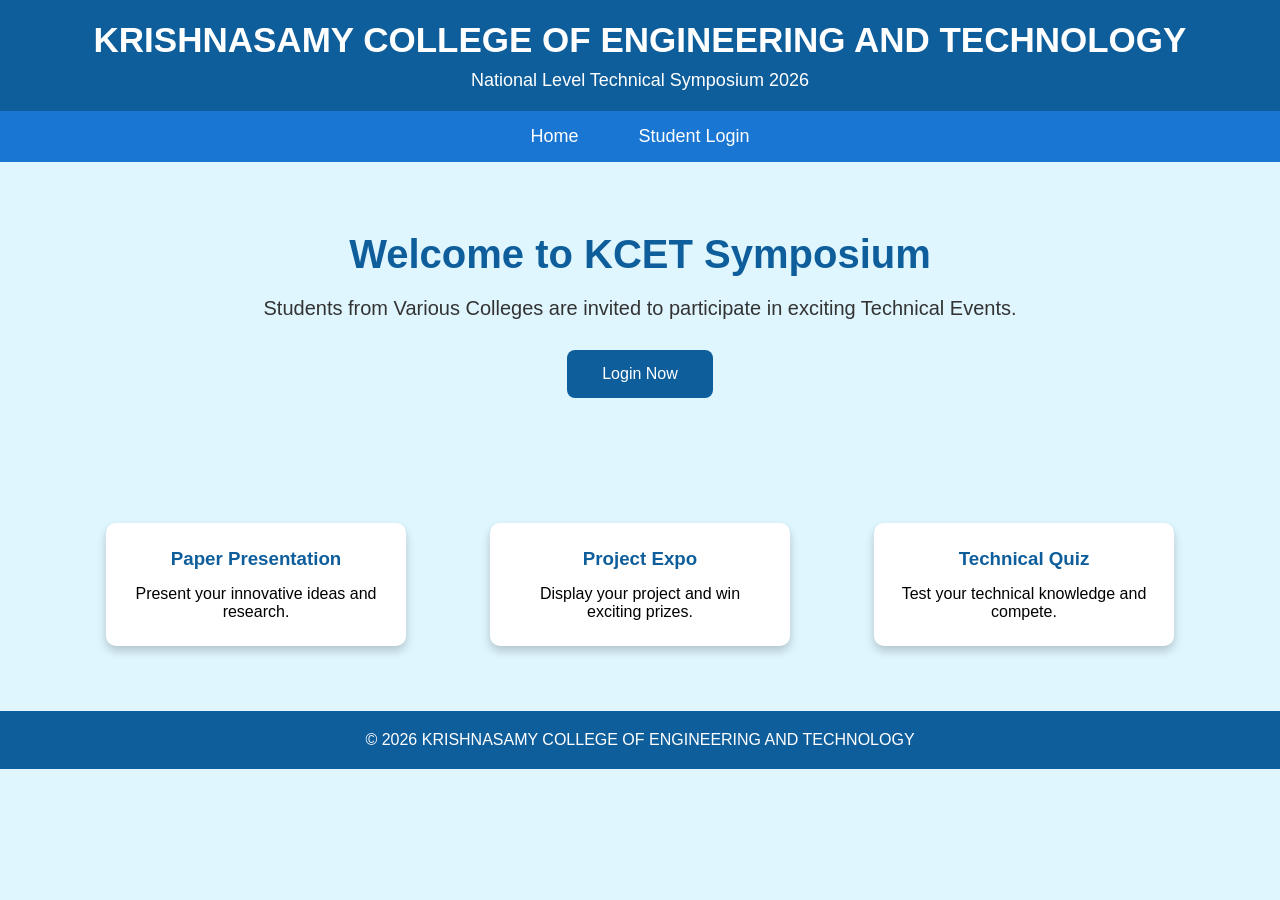
==== index.html @ e4258570 "First Website Commit" ====
<!DOCTYPE html>
<html>
<head>
<title>KCET Symposium</title>

<link rel="stylesheet" href="style.css">

</head>

<body>

<header>

<h1>KRISHNASAMY COLLEGE OF ENGINEERING AND TECHNOLOGY</h1>

<p>National Level Technical Symposium 2026</p>

</header>

<nav>

<a href="index.html">Home</a>

<a href="login.html">Student Login</a>

</nav>

<section class="hero">

<h2>Welcome to KCET Symposium</h2>

<p>

Students from Various Colleges are invited to participate in exciting Technical Events.

</p>

<a href="login.html" class="btn">

Login Now

</a>

</section>

<div class="container">

<div class="cards">

<div class="card">

<h3>Paper Presentation</h3>

<p>

Present your innovative ideas and research.

</p>

</div>

<div class="card">

<h3>Project Expo</h3>

<p>

Display your project and win exciting prizes.

</p>

</div>

<div class="card">

<h3>Technical Quiz</h3>

<p>

Test your technical knowledge and compete.

</p>

</div>

</div>

</div>

<footer>

© 2026 KRISHNASAMY COLLEGE OF ENGINEERING AND TECHNOLOGY

</footer>

</body>

</html>
---- style.css ----
*{
    margin:0;
    padding:0;
    box-sizing:border-box;
    font-family:Arial, Helvetica, sans-serif;
}

body{
    background:#dff6ff;
}

/* Header */

header{
    background:#0f5e9c;
    color:white;
    padding:20px;
    text-align:center;
}

header h1{
    font-size:35px;
}

header p{
    margin-top:10px;
    font-size:18px;
}

/* Navigation */

nav{
    background:#1976d2;
    display:flex;
    justify-content:center;
}

nav a{
    color:white;
    text-decoration:none;
    padding:15px 30px;
    font-size:18px;
}

nav a:hover{
    background:white;
    color:#1976d2;
}

/* Hero */

.hero{
    text-align:center;
    padding:70px 20px;
}

.hero h2{
    font-size:40px;
    color:#0f5e9c;
}

.hero p{
    margin-top:20px;
    font-size:20px;
    color:#333;
}

.btn{
    margin-top:30px;
    display:inline-block;
    padding:15px 35px;
    background:#0f5e9c;
    color:white;
    text-decoration:none;
    border-radius:8px;
}

.btn:hover{
    background:#1976d2;
}

/* Cards */

.container{
    width:90%;
    margin:auto;
}

.cards{
    display:flex;
    justify-content:space-around;
    flex-wrap:wrap;
    margin-top:40px;
}

.card{
    width:300px;
    background:white;
    border-radius:10px;
    padding:25px;
    margin:15px;
    box-shadow:0 5px 10px rgba(0,0,0,.2);
    text-align:center;
}

.card h3{
    color:#0f5e9c;
    margin-bottom:15px;
}

/* Login */

.login-box{
    width:400px;
    background:white;
    margin:80px auto;
    padding:40px;
    border-radius:10px;
    box-shadow:0 5px 10px rgba(0,0,0,.3);
}

.login-box h2{
    text-align:center;
    color:#0f5e9c;
    margin-bottom:20px;
}

input{
    width:100%;
    padding:12px;
    margin:10px 0;
    border:1px solid #999;
    border-radius:5px;
}

button{
    width:100%;
    padding:12px;
    background:#0f5e9c;
    color:white;
    border:none;
    border-radius:5px;
    cursor:pointer;
}

button:hover{
    background:#1976d2;
}

footer{
    background:#0f5e9c;
    color:white;
    text-align:center;
    padding:20px;
    margin-top:50px;
}
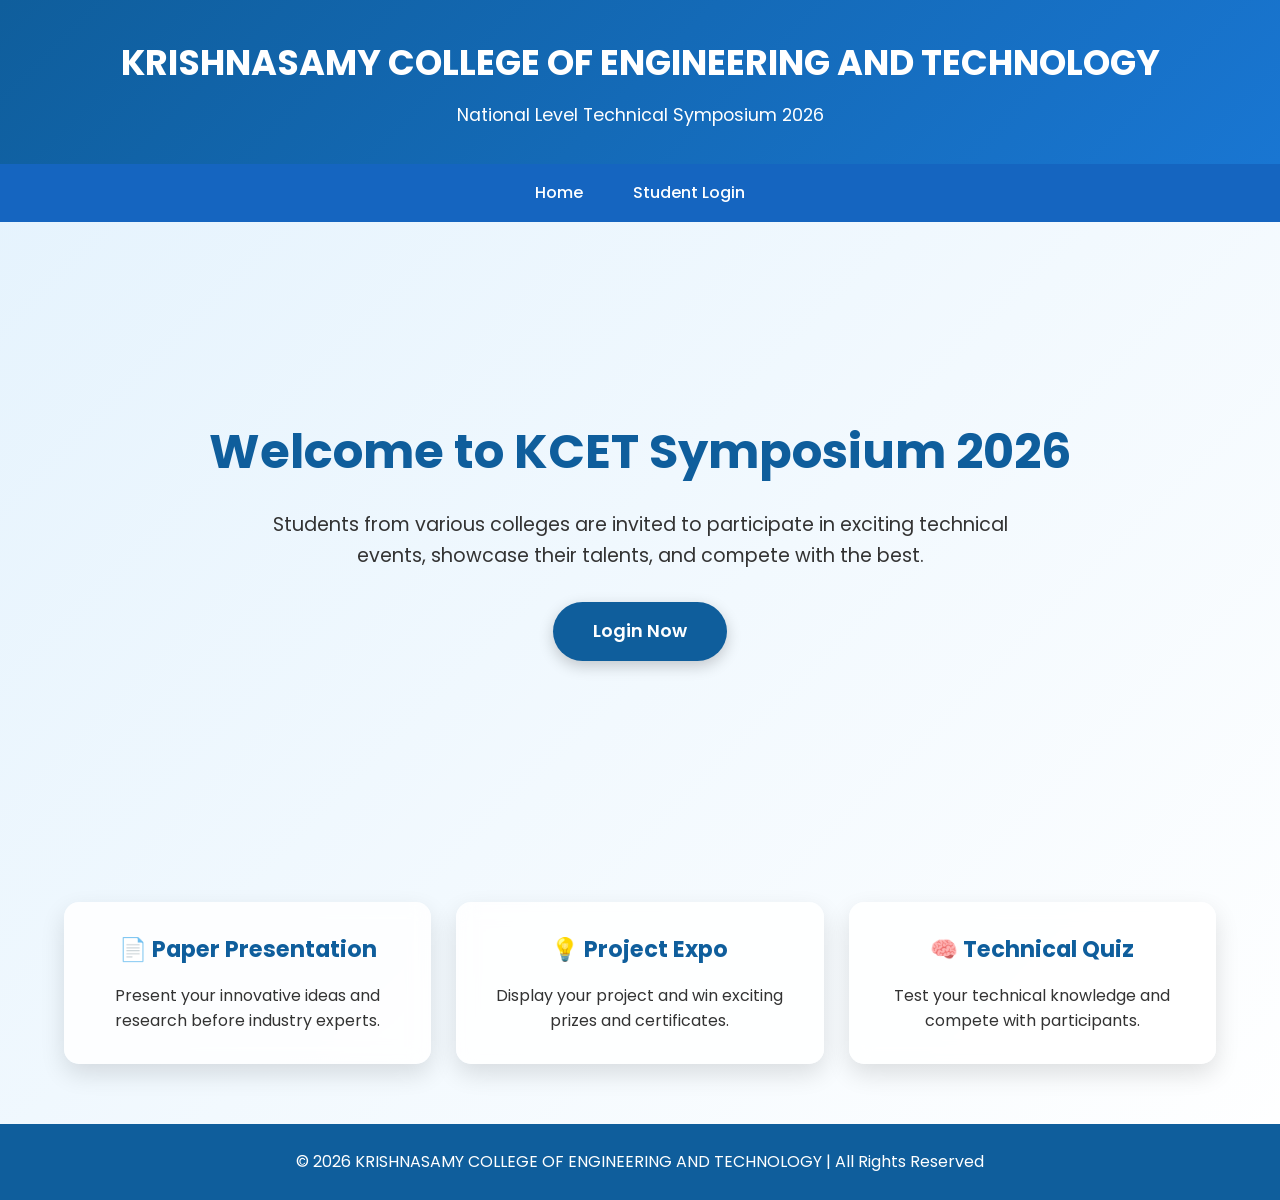
==== commit 627d468e: "update changes" ====
--- a/index.html
+++ b/index.html
@@ -1,97 +1,70 @@
 <!DOCTYPE html>
-<html>
+<html lang="en">
+
 <head>
-<title>KCET Symposium</title>
+    <meta charset="UTF-8">
+    <meta name="viewport" content="width=device-width, initial-scale=1.0">
 
-<link rel="stylesheet" href="style.css">
+    <title>KCET Symposium 2026</title>
 
+    <link rel="stylesheet" href="style.css">
 </head>
 
 <body>
 
-<header>
+    <header>
+        <h1>KRISHNASAMY COLLEGE OF ENGINEERING AND TECHNOLOGY</h1>
+        <p>National Level Technical Symposium 2026</p>
+    </header>
 
-<h1>KRISHNASAMY COLLEGE OF ENGINEERING AND TECHNOLOGY</h1>
+    <nav>
+        <a href="index.html">Home</a>
+        <a href="login.html">Student Login</a>
+    </nav>
 
-<p>National Level Technical Symposium 2026</p>
+    <section class="hero">
+        <h2>Welcome to KCET Symposium 2026</h2>
 
-</header>
+        <p>
+            Students from various colleges are invited to participate in exciting
+            technical events, showcase their talents, and compete with the best.
+        </p>
 
-<nav>
+        <a href="login.html" class="btn">Login Now</a>
+    </section>
 
-<a href="index.html">Home</a>
+    <section class="container">
 
-<a href="login.html">Student Login</a>
+        <div class="cards">
 
-</nav>
+            <div class="card">
+                <h3>📄 Paper Presentation</h3>
+                <p>
+                    Present your innovative ideas and research before industry experts.
+                </p>
+            </div>
 
-<section class="hero">
+            <div class="card">
+                <h3>💡 Project Expo</h3>
+                <p>
+                    Display your project and win exciting prizes and certificates.
+                </p>
+            </div>
 
-<h2>Welcome to KCET Symposium</h2>
+            <div class="card">
+                <h3>🧠 Technical Quiz</h3>
+                <p>
+                    Test your technical knowledge and compete with participants.
+                </p>
+            </div>
 
-<p>
+        </div>
 
-Students from Various Colleges are invited to participate in exciting Technical Events.
+    </section>
 
-</p>
-
-<a href="login.html" class="btn">
-
-Login Now
-
-</a>
-
-</section>
-
-<div class="container">
-
-<div class="cards">
-
-<div class="card">
-
-<h3>Paper Presentation</h3>
-
-<p>
-
-Present your innovative ideas and research.
-
-</p>
-
-</div>
-
-<div class="card">
-
-<h3>Project Expo</h3>
-
-<p>
-
-Display your project and win exciting prizes.
-
-</p>
-
-</div>
-
-<div class="card">
-
-<h3>Technical Quiz</h3>
-
-<p>
-
-Test your technical knowledge and compete.
-
-</p>
-
-</div>
-
-</div>
-
-</div>
-
-<footer>
-
-© 2026 KRISHNASAMY COLLEGE OF ENGINEERING AND TECHNOLOGY
-
-</footer>
+    <footer>
+        © 2026 KRISHNASAMY COLLEGE OF ENGINEERING AND TECHNOLOGY | All Rights Reserved
+    </footer>
 
 </body>
 
--- a/style.css
+++ b/style.css
@@ -1,122 +1,162 @@
+/* Google Font */
+@import url('https://fonts.googleapis.com/css2?family=Poppins:wght@300;400;500;600;700&display=swap');
+
 *{
     margin:0;
     padding:0;
     box-sizing:border-box;
-    font-family:Arial, Helvetica, sans-serif;
+    font-family:'Poppins',sans-serif;
+}
+
+html{
+    scroll-behavior:smooth;
 }
 
 body{
-    background:#dff6ff;
+    background:linear-gradient(135deg,#e3f2fd,#ffffff);
+    color:#333;
+    line-height:1.6;
 }
 
 /* Header */
 
 header{
-    background:#0f5e9c;
-    color:white;
-    padding:20px;
-    text-align:center;
-}
-
-header h1{
-    font-size:35px;
+    background:linear-gradient(135deg,#0f5e9c,#1976d2);
+    color:#fff;
+    text-align:center;
+    padding:35px 20px;
+    box-shadow:0 4px 12px rgba(0,0,0,.2);
+}
+
+header h1{
+    font-size:2.2rem;
+    font-weight:700;
 }
 
 header p{
     margin-top:10px;
-    font-size:18px;
+    font-size:1.1rem;
 }
 
 /* Navigation */
 
 nav{
-    background:#1976d2;
+    background:#1565c0;
     display:flex;
     justify-content:center;
+    align-items:center;
+    flex-wrap:wrap;
+    position:sticky;
+    top:0;
+    z-index:1000;
 }
 
 nav a{
     color:white;
     text-decoration:none;
-    padding:15px 30px;
-    font-size:18px;
+    padding:16px 25px;
+    transition:.3s;
+    font-weight:500;
 }
 
 nav a:hover{
     background:white;
-    color:#1976d2;
+    color:#1565c0;
 }
 
 /* Hero */
 
 .hero{
-    text-align:center;
-    padding:70px 20px;
-}
-
-.hero h2{
-    font-size:40px;
+    min-height:70vh;
+    display:flex;
+    flex-direction:column;
+    justify-content:center;
+    align-items:center;
+    text-align:center;
+    padding:40px 20px;
+}
+
+.hero h2{
+    font-size:3rem;
     color:#0f5e9c;
-}
-
-.hero p{
-    margin-top:20px;
-    font-size:20px;
-    color:#333;
+    margin-bottom:20px;
+}
+
+.hero p{
+    max-width:750px;
+    font-size:1.2rem;
+    margin-bottom:30px;
 }
 
 .btn{
-    margin-top:30px;
     display:inline-block;
-    padding:15px 35px;
+    padding:15px 40px;
     background:#0f5e9c;
     color:white;
     text-decoration:none;
-    border-radius:8px;
+    border-radius:50px;
+    transition:.3s;
+    font-size:18px;
+    font-weight:600;
+    box-shadow:0 5px 15px rgba(0,0,0,.2);
 }
 
 .btn:hover{
     background:#1976d2;
-}
-
-/* Cards */
+    transform:translateY(-5px);
+}
+
+/* Container */
 
 .container{
     width:90%;
+    max-width:1200px;
     margin:auto;
 }
 
+/* Cards */
+
 .cards{
-    display:flex;
-    justify-content:space-around;
-    flex-wrap:wrap;
-    margin-top:40px;
+    display:grid;
+    grid-template-columns:repeat(auto-fit,minmax(280px,1fr));
+    gap:25px;
+    margin:50px 0;
 }
 
 .card{
-    width:300px;
-    background:white;
-    border-radius:10px;
-    padding:25px;
-    margin:15px;
-    box-shadow:0 5px 10px rgba(0,0,0,.2);
-    text-align:center;
+    background:rgba(255,255,255,.85);
+    backdrop-filter:blur(10px);
+    border-radius:15px;
+    padding:30px;
+    text-align:center;
+    box-shadow:0 10px 25px rgba(0,0,0,.12);
+    transition:.4s;
+}
+
+.card:hover{
+    transform:translateY(-10px);
 }
 
 .card h3{
     color:#0f5e9c;
     margin-bottom:15px;
+    font-size:1.4rem;
+}
+
+.card p{
+    font-size:16px;
 }
 
 /* Login */
 
 .login-box{
-    width:400px;
+    width:90%;
+    max-width:420px;
+    margin:70px auto;
     background:white;
-    margin:80px auto;
-    padding:40px;
-    border-radius:10px;
-    box-shadow:0 5px 10px rgba(0,0,0,.3);
+    padding:35px;
+    border-radius:15px;
+    box-shadow:0 10px 25px rgba(0,0,0,.2);
 }
 
 .login-box h2{
@@ -127,30 +167,126 @@
 
 input{
     width:100%;
-    padding:12px;
-    margin:10px 0;
-    border:1px solid #999;
-    border-radius:5px;
+    padding:14px;
+    margin:12px 0;
+    border:1px solid #ccc;
+    border-radius:8px;
+    font-size:16px;
+}
+
+input:focus{
+    outline:none;
+    border-color:#1976d2;
+    box-shadow:0 0 5px rgba(25,118,210,.4);
 }
 
 button{
     width:100%;
-    padding:12px;
+    padding:14px;
     background:#0f5e9c;
     color:white;
     border:none;
-    border-radius:5px;
+    border-radius:8px;
     cursor:pointer;
+    font-size:17px;
+    transition:.3s;
 }
 
 button:hover{
     background:#1976d2;
 }
 
+/* Footer */
+
 footer{
     background:#0f5e9c;
     color:white;
     text-align:center;
+    padding:25px;
+    margin-top:60px;
+}
+
+/* Responsive */
+
+@media(max-width:992px){
+
+header h1{
+    font-size:1.8rem;
+}
+
+.hero h2{
+    font-size:2.4rem;
+}
+
+.hero p{
+    font-size:1.05rem;
+}
+
+}
+
+@media(max-width:768px){
+
+nav{
+    flex-direction:column;
+}
+
+nav a{
+    width:100%;
+    text-align:center;
+    border-top:1px solid rgba(255,255,255,.2);
+}
+
+.hero{
+    min-height:60vh;
+}
+
+.hero h2{
+    font-size:2rem;
+}
+
+.hero p{
+    font-size:1rem;
+}
+
+header h1{
+    font-size:1.5rem;
+}
+
+header p{
+    font-size:1rem;
+}
+
+.btn{
+    width:90%;
+    max-width:250px;
+}
+
+}
+
+@media(max-width:480px){
+
+header{
+    padding:25px 15px;
+}
+
+header h1{
+    font-size:1.25rem;
+}
+
+.hero h2{
+    font-size:1.6rem;
+}
+
+.hero p{
+    font-size:.95rem;
+}
+
+.card{
     padding:20px;
-    margin-top:50px;
+}
+
+.login-box{
+    padding:25px;
+}
+
 }
